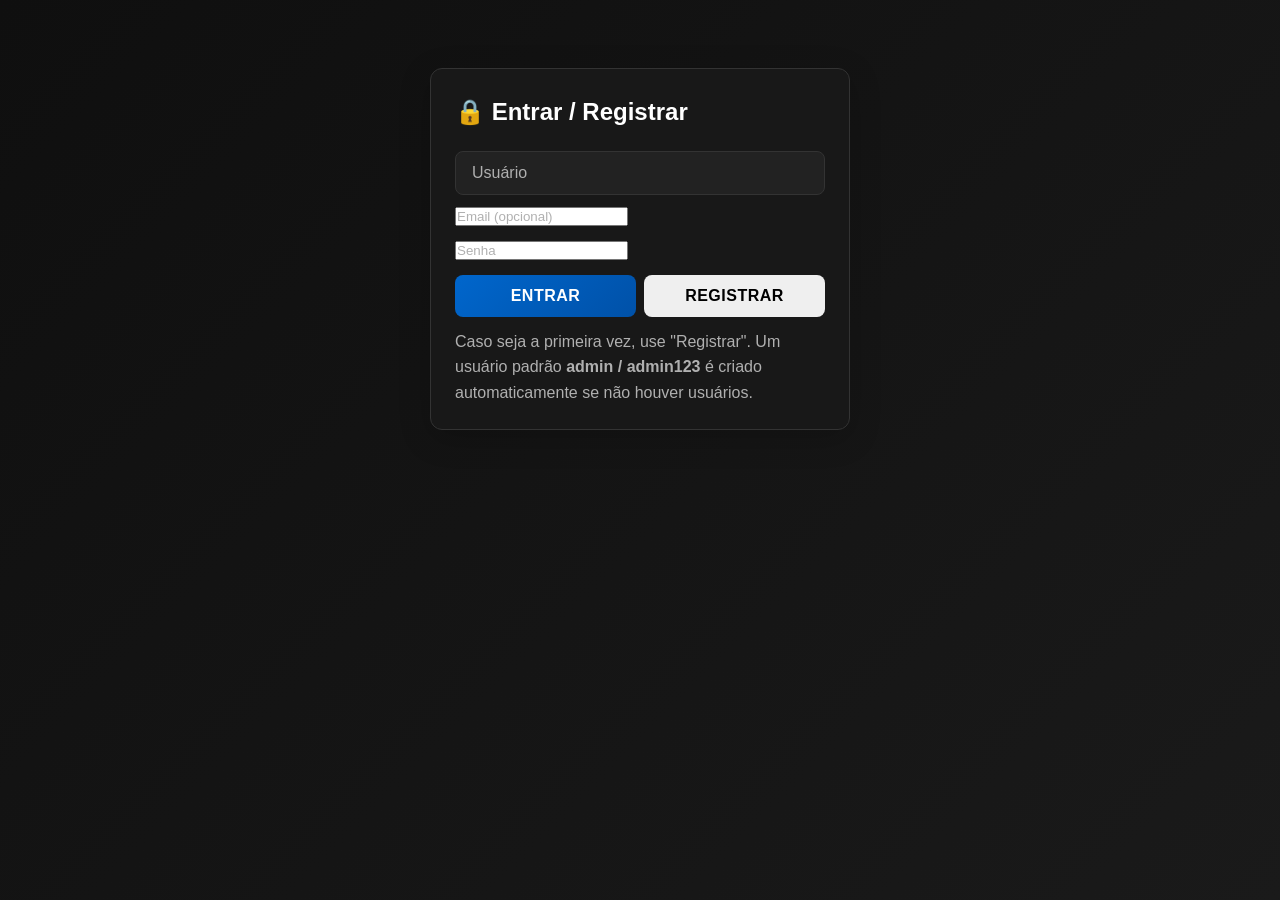
==== login.html @ d5fb732c "feat: add local auth (login/registration), rename to Gerenciamento de Vendas, add receita and vendas" ====
<!DOCTYPE html>
<html lang="pt-BR">
<head>
  <meta charset="utf-8">
  <meta name="viewport" content="width=device-width, initial-scale=1">
  <title>Login - Gerenciamento de Vendas</title>
  <link rel="stylesheet" href="styles.css">
  <style>
    .login-card { max-width:420px; margin:48px auto; padding:24px; border-radius:12px; }
    .login-actions { display:flex; gap:8px; margin-top:12px; }
  </style>
</head>
<body>
  <div class="container">
    <section class="card login-card">
      <h2>🔒 Entrar / Registrar</h2>
      <div style="margin-top:12px;">
        <input id="username" type="text" placeholder="Usuário" />
      </div>
      <div style="margin-top:8px;">
        <input id="email" type="email" placeholder="Email (opcional)" />
      </div>
      <div style="margin-top:8px;">
        <input id="password" type="password" placeholder="Senha" />
      </div>
      <div class="login-actions">
        <button id="btnLogin" class="btn btn-primary">Entrar</button>
        <button id="btnRegister" class="btn">Registrar</button>
      </div>
      <p style="color:var(--text-secondary); margin-top:12px;">Caso seja a primeira vez, use "Registrar". Um usuário padrão <strong>admin / admin123</strong> é criado automaticamente se não houver usuários.</p>
    </section>
  </div>

  <script src="login.js"></script>
</body>
</html>
---- styles.css ----
* {
  margin: 0;
  padding: 0;
  box-sizing: border-box;
}

:root {
  --primary-color: #1a1a1a;
  --secondary-color: #252525;
  --accent-color: #0066cc;
  --success-color: #28a745;
  --text-primary: #ffffff;
  --text-secondary: #b0b0b0;
  --border-color: #333333;
  --card-bg: #181818;
  --input-bg: #222222;
}

body {
  background: linear-gradient(135deg, #0f0f0f 0%, #1a1a1a 100%);
  color: var(--text-primary);
  font-family: -apple-system, BlinkMacSystemFont, 'Segoe UI', Roboto, 'Helvetica Neue', Arial, sans-serif;
  line-height: 1.6;
  min-height: 100vh;
}

.container {
  max-width: 1200px;
  margin: 0 auto;
  padding: 20px;
}

/* Header */
.header {
  background: linear-gradient(135deg, #1a1a2e 0%, #16213e 100%);
  border-radius: 16px;
  padding: 40px 20px;
  margin-bottom: 30px;
  text-align: center;
  border: 1px solid var(--border-color);
  box-shadow: 0 8px 32px rgba(0, 0, 0, 0.3);
}

.header h1 {
  font-size: 2.5em;
  margin-bottom: 10px;
  background: linear-gradient(135deg, #00d4ff, #0066cc);
  -webkit-background-clip: text;
  -webkit-text-fill-color: transparent;
  background-clip: text;
}

.subtitle {
  color: var(--text-secondary);
  font-size: 1.1em;
  margin-bottom: 20px;
}

.clock-container {
  font-size: 1.2em;
  color: var(--text-secondary);
  font-weight: 500;
}

#clock {
  display: inline-block;
  padding: 8px 16px;
  background: rgba(0, 102, 204, 0.2);
  border-radius: 8px;
  border: 1px solid var(--accent-color);
}

/* Main Content */
.main-content {
  display: grid;
  gap: 20px;
}

/* Cards */
.card {
  background: var(--card-bg);
  border: 1px solid var(--border-color);
  border-radius: 12px;
  padding: 24px;
  backdrop-filter: blur(10px);
  box-shadow: 0 8px 32px rgba(0, 0, 0, 0.2);
  transition: all 0.3s ease;
}

.card:hover {
  border-color: var(--accent-color);
  box-shadow: 0 8px 32px rgba(0, 102, 204, 0.1);
}

.card h2 {
  margin-bottom: 20px;
  font-size: 1.5em;
  color: var(--text-primary);
}

/* Form */
.form-group {
  margin-bottom: 12px;
}

input[type="text"],
input[type="number"] {
  width: 100%;
  padding: 12px 16px;
  background: var(--input-bg);
  color: var(--text-primary);
  border: 1px solid var(--border-color);
  border-radius: 8px;
  font-size: 1em;
  transition: all 0.3s ease;
}

input[type="text"]:focus,
input[type="number"]:focus {
  outline: none;
  border-color: var(--accent-color);
  background: rgba(0, 102, 204, 0.1);
  box-shadow: 0 0 10px rgba(0, 102, 204, 0.2);
}

input::placeholder {
  color: var(--text-secondary);
}

/* Buttons */
.btn {
  width: 100%;
  padding: 12px 20px;
  border: none;
  border-radius: 8px;
  font-size: 1em;
  font-weight: 600;
  cursor: pointer;
  transition: all 0.3s ease;
  text-transform: uppercase;
  letter-spacing: 0.5px;
}

.btn-primary {
  background: linear-gradient(135deg, var(--accent-color), #0051a8);
  color: white;
}

.btn-primary:hover {
  transform: translateY(-2px);
  box-shadow: 0 8px 16px rgba(0, 102, 204, 0.4);
}

.btn-primary:active {
  transform: translateY(0);
}

.btn-sell {
  background: var(--success-color);
  color: white;
  padding: 8px 16px;
  font-size: 0.9em;
  width: 100%;
}

.btn-sell:hover {
  background: #218838;
  transform: translateY(-2px);
}

/* Stats Grid */
.stats-grid {
  display: grid;
  grid-template-columns: repeat(auto-fit, minmax(250px, 1fr));
  gap: 15px;
}

.stat-card {
  background: linear-gradient(135deg, var(--secondary-color) 0%, var(--card-bg) 100%);
  border: 1px solid var(--border-color);
  border-radius: 12px;
  padding: 20px;
  text-align: center;
  backdrop-filter: blur(10px);
  transition: all 0.3s ease;
}

.stat-card:hover {
  border-color: var(--accent-color);
  transform: translateY(-4px);
  box-shadow: 0 8px 32px rgba(0, 102, 204, 0.2);
}

.stat-icon {
  font-size: 2.5em;
  margin-bottom: 10px;
}

.stat-label {
  color: var(--text-secondary);
  font-size: 0.9em;
  margin-bottom: 8px;
  text-transform: uppercase;
  letter-spacing: 1px;
}

.stat-value {
  font-size: 1.8em;
  font-weight: 700;
  color: var(--accent-color);
}

/* Produtos List */
.produtos-list {
  display: grid;
  grid-template-columns: repeat(auto-fill, minmax(280px, 1fr));
  gap: 15px;
}

.produto {
  background: var(--input-bg);
  border: 1px solid var(--border-color);
  border-radius: 10px;
  padding: 16px;
  transition: all 0.3s ease;
}

.produto:hover {
  border-color: var(--accent-color);
  box-shadow: 0 4px 16px rgba(0, 102, 204, 0.1);
}

.produto b {
  display: block;
  font-size: 1.1em;
  margin-bottom: 8px;
  color: var(--accent-color);
}

.produto-info {
  font-size: 0.9em;
  margin: 6px 0;
  color: var(--text-secondary);
}

.produto-info strong {
  color: var(--text-primary);
}

/* Chart */
.chart-container {
  display: flex;
  justify-content: center;
  align-items: center;
  overflow-x: auto;
}

#graf {
  background: linear-gradient(to bottom, #ffffff, #f5f5f5);
  border-radius: 8px;
  max-width: 100%;
  height: auto;
  box-shadow: 0 4px 12px rgba(0, 0, 0, 0.2);
}

/* Footer */
.footer {
  text-align: center;
  padding: 30px 20px;
  color: var(--text-secondary);
  border-top: 1px solid var(--border-color);
  margin-top: 40px;
}

/* Responsive Design */
@media (max-width: 768px) {
  .container {
    padding: 15px;
  }

  .header {
    padding: 30px 15px;
  }

  .header h1 {
    font-size: 1.8em;
  }

  .card {
    padding: 16px;
  }

  .stats-grid {
    grid-template-columns: repeat(auto-fit, minmax(150px, 1fr));
    gap: 10px;
  }

  .stat-card {
    padding: 15px;
  }

  .stat-icon {
    font-size: 2em;
  }

  .stat-value {
    font-size: 1.4em;
  }

  .produtos-list {
    grid-template-columns: 1fr;
  }

  #graf {
    width: 100%;
    height: auto;
  }
}

@media (max-width: 480px) {
  .header h1 {
    font-size: 1.4em;
  }

  .card h2 {
    font-size: 1.2em;
  }

  .stats-grid {
    grid-template-columns: repeat(2, 1fr);
  }

  .stat-card {
    padding: 12px;
  }

  .stat-icon {
    font-size: 1.6em;
  }

  .stat-value {
    font-size: 1.1em;
  }
}
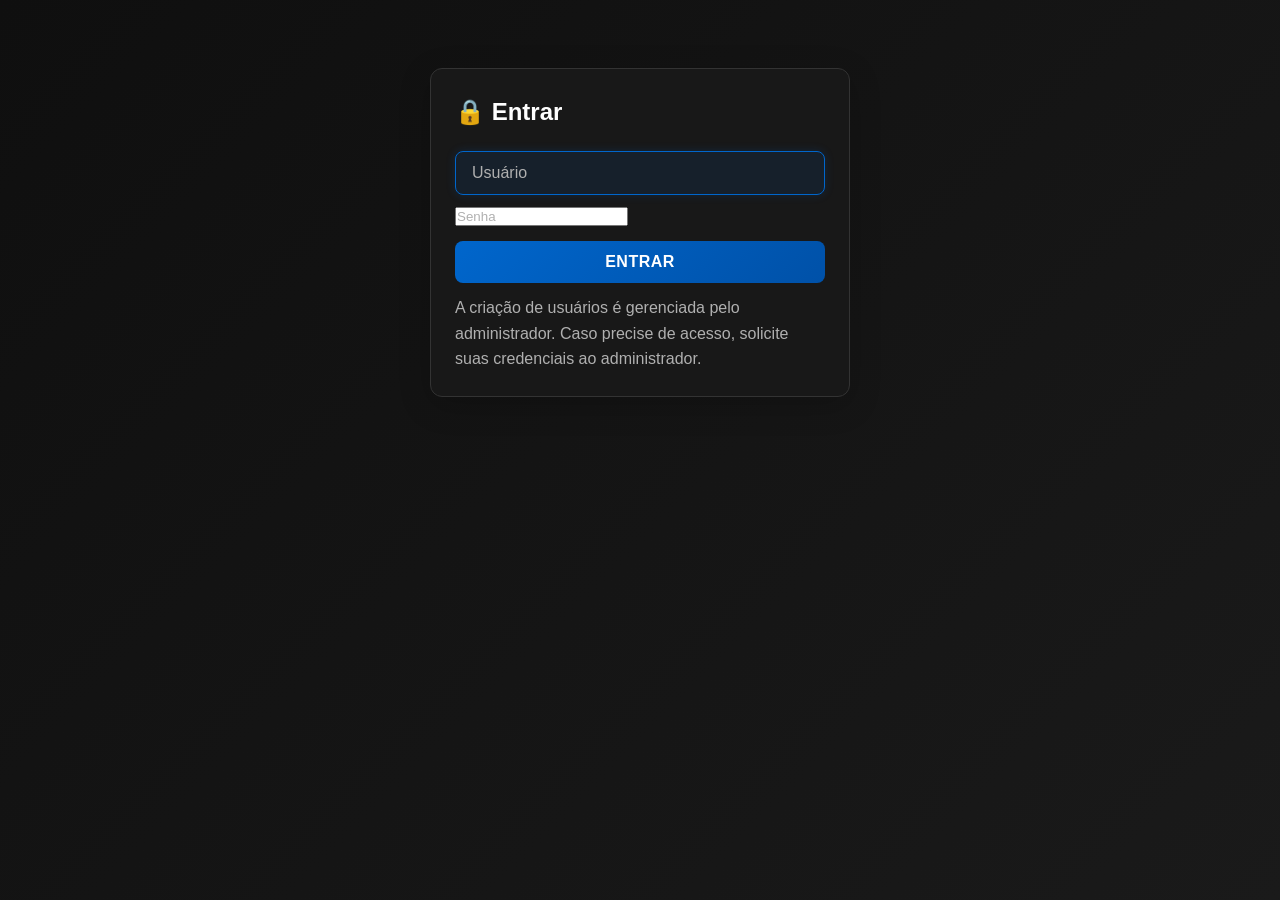
==== commit 01951377: "chore: remove public registration UI and hide default admin credentials from UI" ====
--- a/login.html
+++ b/login.html
@@ -1,9 +1,11 @@
 <!DOCTYPE html>
 <html lang="pt-BR">
 <head>
-  <meta charset="utf-8">
-  <meta name="viewport" content="width=device-width, initial-scale=1">
-  <title>Login - Gerenciamento de Vendas</title>
+  <meta charset="UTF-8">
+  <meta name="viewport" content="width=device-width, initial-scale=1.0">
+  <meta name="description" content="Gerenciamento de Vendas - Sistema de Gestão de Vendas">
+  <meta name="author" content="Gerenciamento de Vendas">
+  <title>Gerenciamento de Vendas - Login</title>
   <link rel="stylesheet" href="styles.css">
   <style>
     .login-card { max-width:420px; margin:48px auto; padding:24px; border-radius:12px; }
@@ -13,21 +15,17 @@
 <body>
   <div class="container">
     <section class="card login-card">
-      <h2>🔒 Entrar / Registrar</h2>
+      <h2>🔒 Entrar</h2>
       <div style="margin-top:12px;">
-        <input id="username" type="text" placeholder="Usuário" />
-      </div>
-      <div style="margin-top:8px;">
-        <input id="email" type="email" placeholder="Email (opcional)" />
+        <input id="username" type="text" placeholder="Usuário" autofocus />
       </div>
       <div style="margin-top:8px;">
         <input id="password" type="password" placeholder="Senha" />
       </div>
       <div class="login-actions">
         <button id="btnLogin" class="btn btn-primary">Entrar</button>
-        <button id="btnRegister" class="btn">Registrar</button>
       </div>
-      <p style="color:var(--text-secondary); margin-top:12px;">Caso seja a primeira vez, use "Registrar". Um usuário padrão <strong>admin / admin123</strong> é criado automaticamente se não houver usuários.</p>
+      <p style="color:var(--text-secondary); margin-top:12px;">A criação de usuários é gerenciada pelo administrador. Caso precise de acesso, solicite suas credenciais ao administrador.</p>
     </section>
   </div>
 
